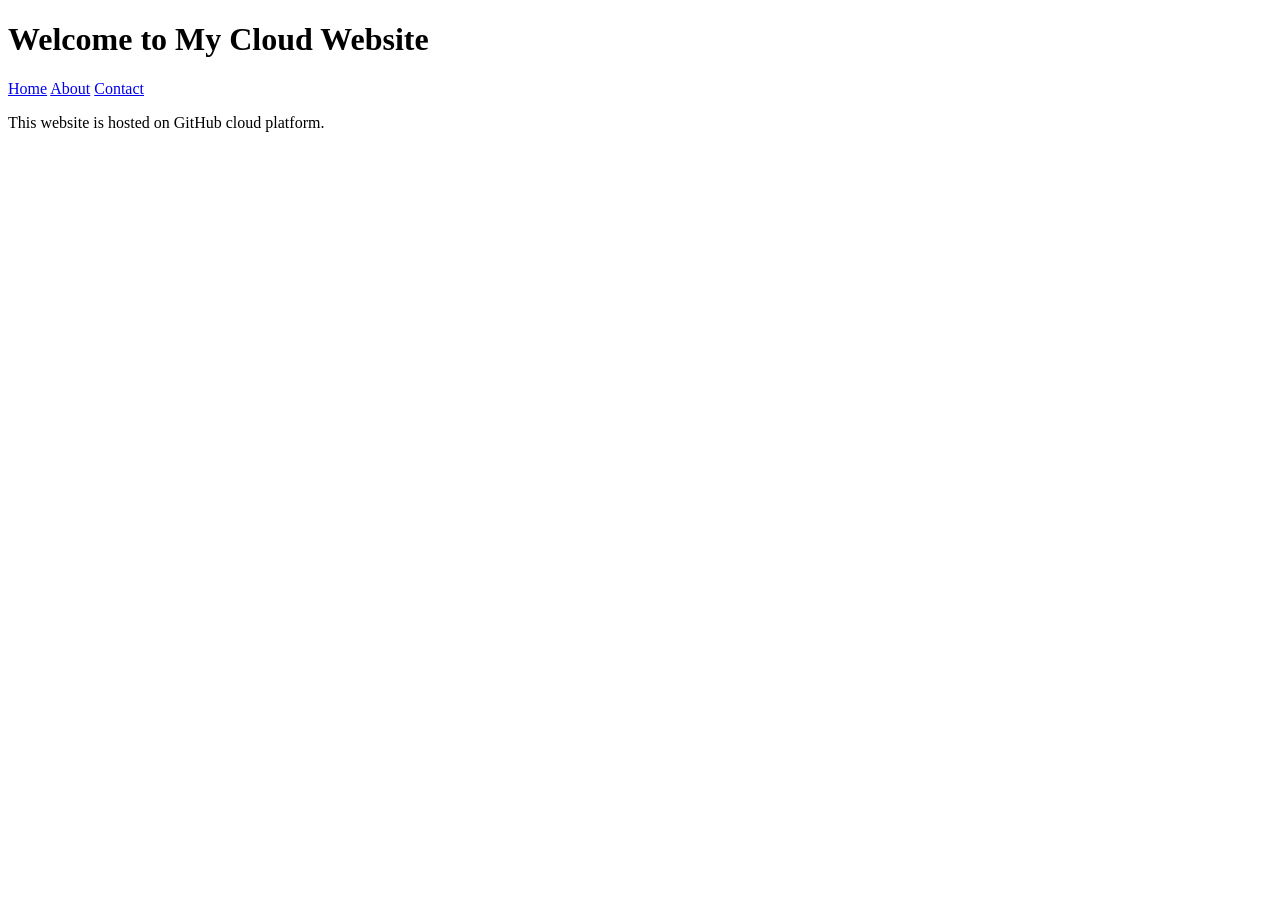
==== index.html @ 935268a1 "Create index.html" ====
<!DOCTYPE html>
<html>
<head>
<title>My Cloud Website</title>
<link rel="stylesheet" href="style.css">
</head>

<body>

<h1>Welcome to My Cloud Website</h1>

<nav>
<a href="index.html">Home</a>
<a href="about.html">About</a>
<a href="contact.html">Contact</a>
</nav>

<p>This website is hosted on GitHub cloud platform.</p>

</body>
</html>
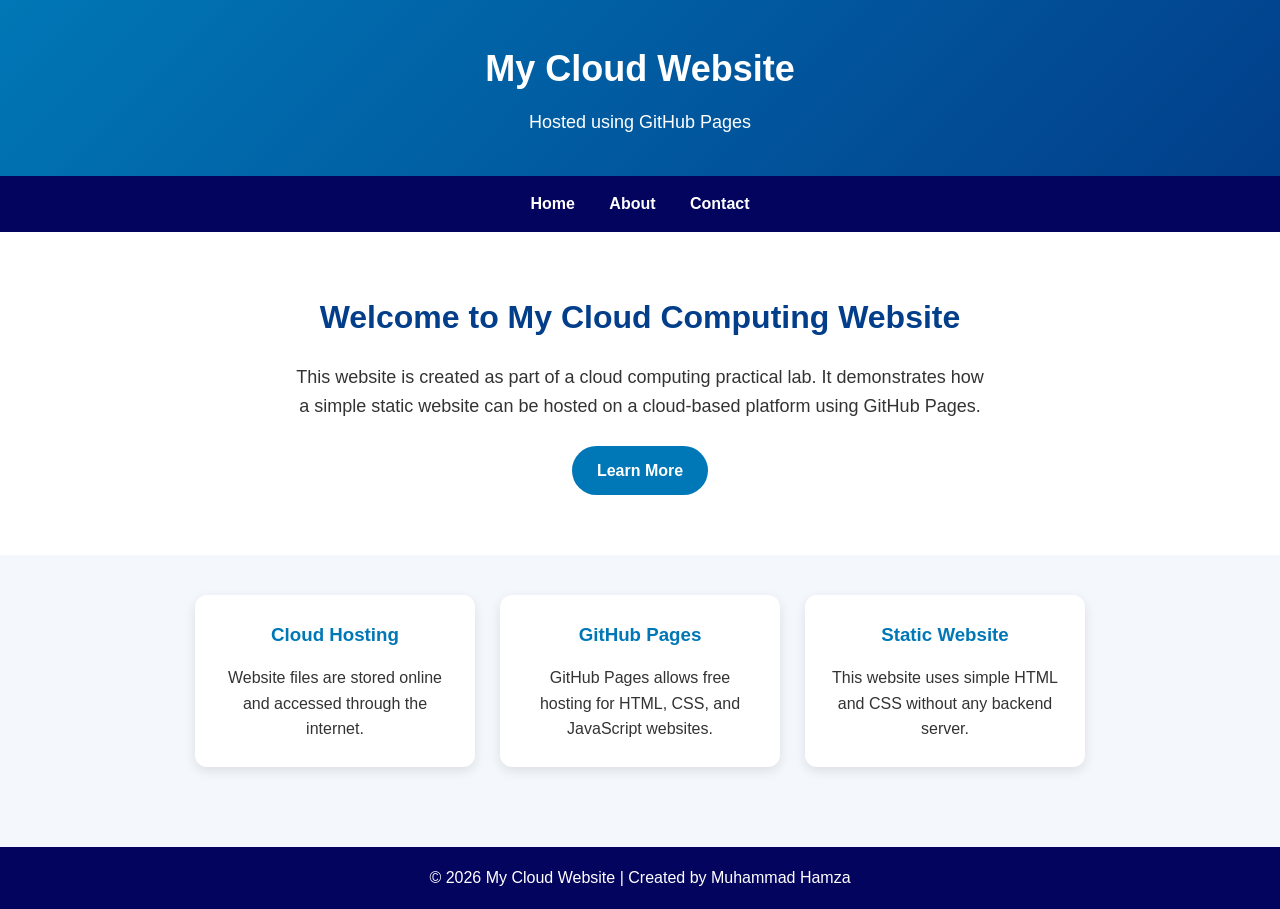
==== commit 3f2cc92e: "Update index.html" ====
--- a/index.html
+++ b/index.html
@@ -1,21 +1,52 @@
 <!DOCTYPE html>
 <html>
 <head>
-<title>My Cloud Website</title>
-<link rel="stylesheet" href="style.css">
+    <title>My Cloud Website</title>
+    <link rel="stylesheet" href="style.css">
 </head>
 
 <body>
 
-<h1>Welcome to My Cloud Website</h1>
+<header>
+    <h1>My Cloud Website</h1>
+    <p>Hosted using GitHub Pages</p>
+</header>
 
 <nav>
-<a href="index.html">Home</a>
-<a href="about.html">About</a>
-<a href="contact.html">Contact</a>
+    <a href="index.html">Home</a>
+    <a href="about.html">About</a>
+    <a href="contact.html">Contact</a>
 </nav>
 
-<p>This website is hosted on GitHub cloud platform.</p>
+<section class="hero">
+    <h2>Welcome to My Cloud Computing Website</h2>
+    <p>
+        This website is created as part of a cloud computing practical lab.
+        It demonstrates how a simple static website can be hosted on a cloud-based platform using GitHub Pages.
+    </p>
+    <a class="btn" href="about.html">Learn More</a>
+</section>
+
+<section class="cards">
+    <div class="card">
+        <h3>Cloud Hosting</h3>
+        <p>Website files are stored online and accessed through the internet.</p>
+    </div>
+
+    <div class="card">
+        <h3>GitHub Pages</h3>
+        <p>GitHub Pages allows free hosting for HTML, CSS, and JavaScript websites.</p>
+    </div>
+
+    <div class="card">
+        <h3>Static Website</h3>
+        <p>This website uses simple HTML and CSS without any backend server.</p>
+    </div>
+</section>
+
+<footer>
+    <p>&copy; 2026 My Cloud Website | Created by Muhammad Hamza</p>
+</footer>
 
 </body>
 </html>
--- a/style.css
+++ b/style.css
@@ -0,0 +1,161 @@
+* {
+    margin: 0;
+    padding: 0;
+    box-sizing: border-box;
+}
+
+body {
+    font-family: Arial, sans-serif;
+    background-color: #f4f7fb;
+    color: #333;
+    line-height: 1.6;
+}
+
+header {
+    background: linear-gradient(135deg, #0077b6, #023e8a);
+    color: white;
+    text-align: center;
+    padding: 40px 20px;
+}
+
+header h1 {
+    font-size: 36px;
+    margin-bottom: 10px;
+}
+
+header p {
+    font-size: 18px;
+}
+
+nav {
+    background-color: #03045e;
+    text-align: center;
+    padding: 15px;
+}
+
+nav a {
+    color: white;
+    text-decoration: none;
+    margin: 0 15px;
+    font-weight: bold;
+    font-size: 16px;
+}
+
+nav a:hover {
+    color: #90e0ef;
+}
+
+.hero {
+    text-align: center;
+    padding: 60px 20px;
+    background-color: white;
+}
+
+.hero h2 {
+    font-size: 32px;
+    color: #023e8a;
+    margin-bottom: 20px;
+}
+
+.hero p {
+    max-width: 700px;
+    margin: auto;
+    font-size: 18px;
+    margin-bottom: 25px;
+}
+
+.btn {
+    display: inline-block;
+    background-color: #0077b6;
+    color: white;
+    padding: 12px 25px;
+    text-decoration: none;
+    border-radius: 25px;
+    font-weight: bold;
+}
+
+.btn:hover {
+    background-color: #023e8a;
+}
+
+.cards {
+    display: flex;
+    justify-content: center;
+    gap: 25px;
+    padding: 40px 20px;
+    flex-wrap: wrap;
+}
+
+.card {
+    background-color: white;
+    width: 280px;
+    padding: 25px;
+    border-radius: 12px;
+    box-shadow: 0 4px 12px rgba(0,0,0,0.1);
+    text-align: center;
+}
+
+.card h3 {
+    color: #0077b6;
+    margin-bottom: 15px;
+}
+
+.content {
+    max-width: 900px;
+    margin: 40px auto;
+    background-color: white;
+    padding: 35px;
+    border-radius: 12px;
+    box-shadow: 0 4px 12px rgba(0,0,0,0.08);
+}
+
+.content h2 {
+    color: #023e8a;
+    margin-bottom: 10px;
+    margin-top: 20px;
+}
+
+.content p {
+    margin-bottom: 15px;
+}
+
+.content ul {
+    margin-left: 25px;
+    margin-top: 10px;
+}
+
+.contact-box {
+    background-color: #eaf6ff;
+    padding: 20px;
+    border-left: 5px solid #0077b6;
+    border-radius: 8px;
+    margin: 20px 0;
+}
+
+footer {
+    background-color: #03045e;
+    color: white;
+    text-align: center;
+    padding: 18px;
+    margin-top: 40px;
+}
+
+@media (max-width: 768px) {
+    header h1 {
+        font-size: 28px;
+    }
+
+    .hero h2 {
+        font-size: 26px;
+    }
+
+    nav a {
+        display: inline-block;
+        margin: 8px;
+    }
+
+    .cards {
+        flex-direction: column;
+        align-items: center;
+    }
+}
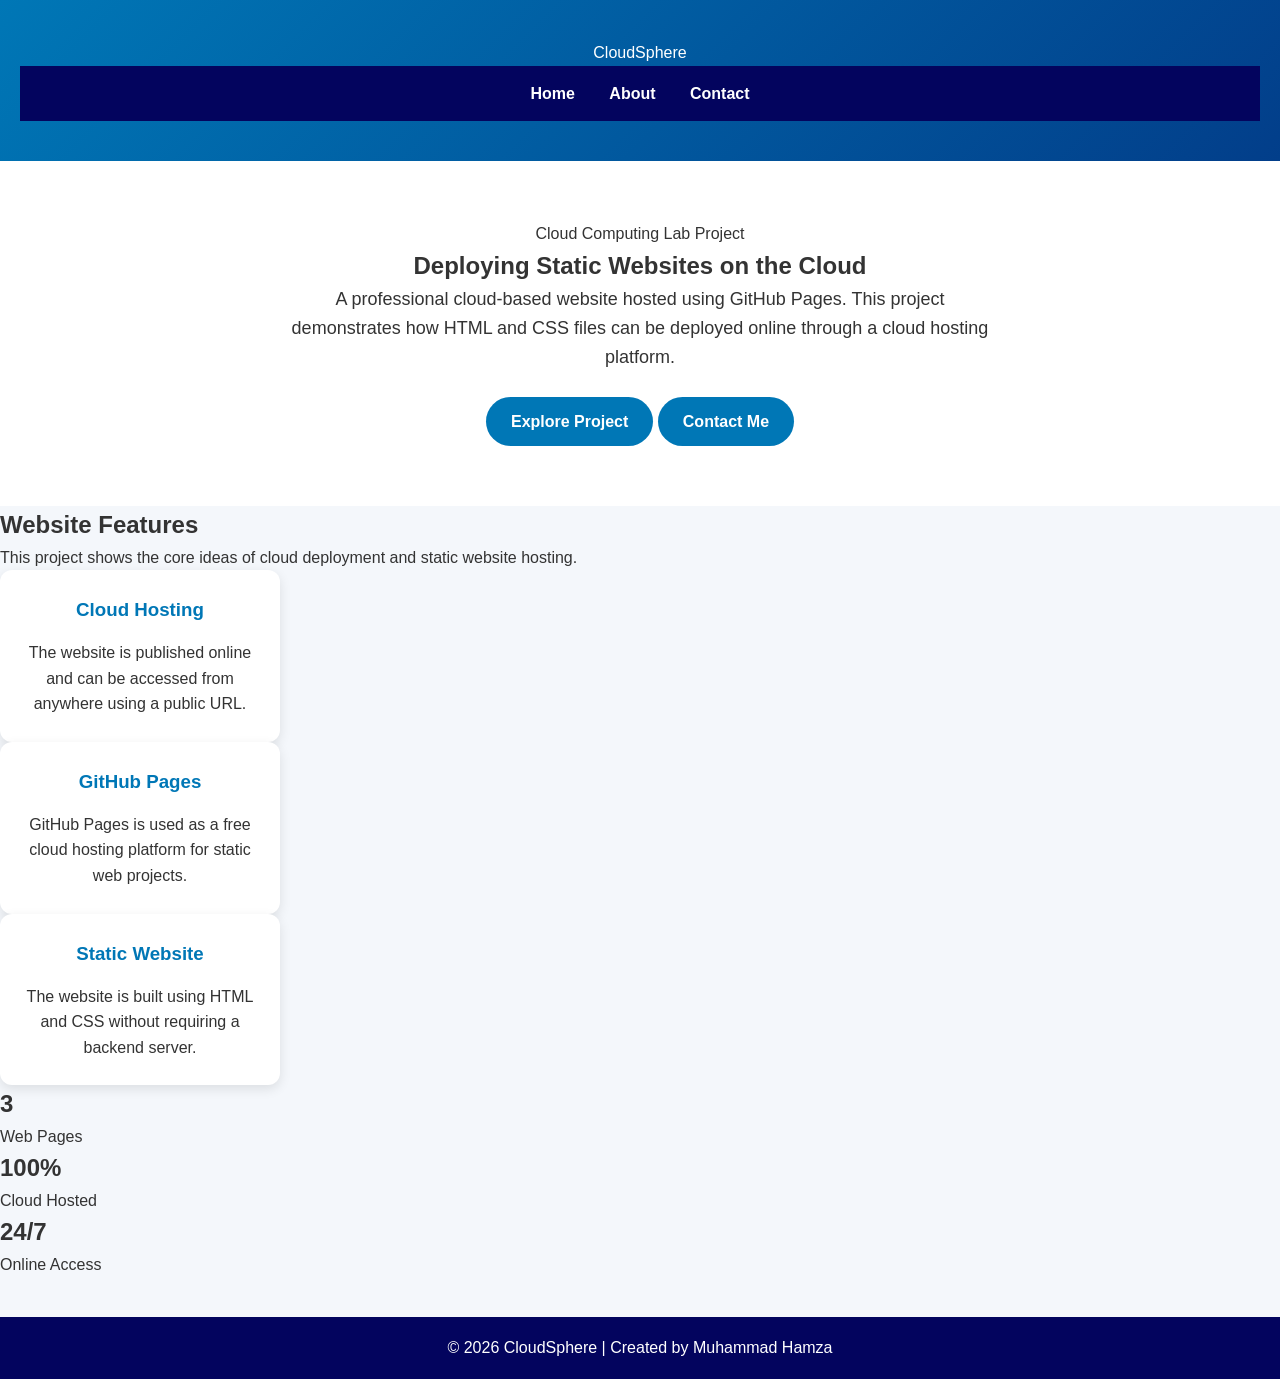
==== commit 31cefd13: "Update index.html" ====
--- a/index.html
+++ b/index.html
@@ -1,51 +1,77 @@
 <!DOCTYPE html>
-<html>
+<html lang="en">
 <head>
-    <title>My Cloud Website</title>
+    <meta charset="UTF-8">
+    <meta name="viewport" content="width=device-width, initial-scale=1.0">
+    <title>CloudSphere | Cloud Computing Website</title>
     <link rel="stylesheet" href="style.css">
 </head>
-
 <body>
 
-<header>
-    <h1>My Cloud Website</h1>
-    <p>Hosted using GitHub Pages</p>
+<header class="navbar">
+    <div class="logo">CloudSphere</div>
+    <nav>
+        <a href="index.html" class="active">Home</a>
+        <a href="about.html">About</a>
+        <a href="contact.html">Contact</a>
+    </nav>
 </header>
 
-<nav>
-    <a href="index.html">Home</a>
-    <a href="about.html">About</a>
-    <a href="contact.html">Contact</a>
-</nav>
-
 <section class="hero">
-    <h2>Welcome to My Cloud Computing Website</h2>
-    <p>
-        This website is created as part of a cloud computing practical lab.
-        It demonstrates how a simple static website can be hosted on a cloud-based platform using GitHub Pages.
-    </p>
-    <a class="btn" href="about.html">Learn More</a>
+    <div class="hero-content">
+        <span class="badge">Cloud Computing Lab Project</span>
+        <h1>Deploying Static Websites on the Cloud</h1>
+        <p>
+            A professional cloud-based website hosted using GitHub Pages.
+            This project demonstrates how HTML and CSS files can be deployed online
+            through a cloud hosting platform.
+        </p>
+        <div class="hero-buttons">
+            <a href="about.html" class="btn primary">Explore Project</a>
+            <a href="contact.html" class="btn secondary">Contact Me</a>
+        </div>
+    </div>
 </section>
 
-<section class="cards">
-    <div class="card">
-        <h3>Cloud Hosting</h3>
-        <p>Website files are stored online and accessed through the internet.</p>
+<section class="features">
+    <h2>Website Features</h2>
+    <p class="section-text">This project shows the core ideas of cloud deployment and static website hosting.</p>
+
+    <div class="grid">
+        <div class="card">
+            <h3>Cloud Hosting</h3>
+            <p>The website is published online and can be accessed from anywhere using a public URL.</p>
+        </div>
+
+        <div class="card">
+            <h3>GitHub Pages</h3>
+            <p>GitHub Pages is used as a free cloud hosting platform for static web projects.</p>
+        </div>
+
+        <div class="card">
+            <h3>Static Website</h3>
+            <p>The website is built using HTML and CSS without requiring a backend server.</p>
+        </div>
     </div>
+</section>
 
-    <div class="card">
-        <h3>GitHub Pages</h3>
-        <p>GitHub Pages allows free hosting for HTML, CSS, and JavaScript websites.</p>
+<section class="stats">
+    <div>
+        <h2>3</h2>
+        <p>Web Pages</p>
     </div>
-
-    <div class="card">
-        <h3>Static Website</h3>
-        <p>This website uses simple HTML and CSS without any backend server.</p>
+    <div>
+        <h2>100%</h2>
+        <p>Cloud Hosted</p>
+    </div>
+    <div>
+        <h2>24/7</h2>
+        <p>Online Access</p>
     </div>
 </section>
 
 <footer>
-    <p>&copy; 2026 My Cloud Website | Created by Muhammad Hamza</p>
+    <p>© 2026 CloudSphere | Created by Muhammad Hamza</p>
 </footer>
 
 </body>
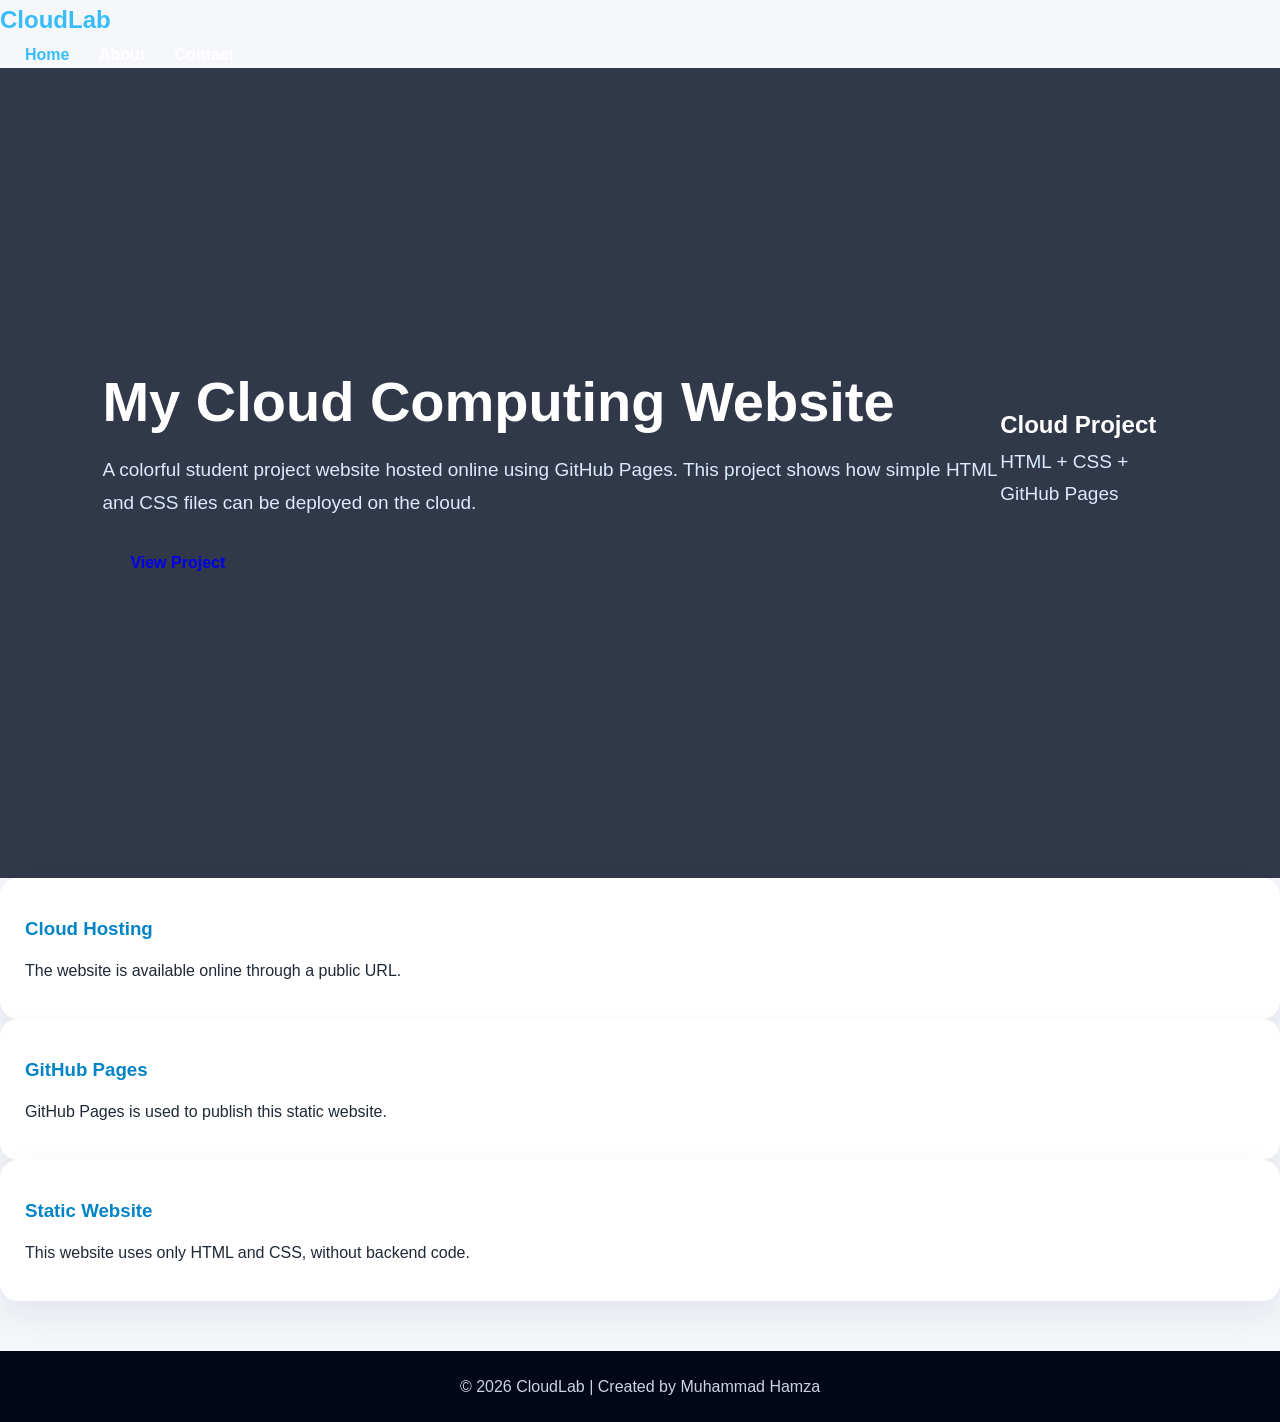
==== commit 242edf74: "Update index.html" ====
--- a/index.html
+++ b/index.html
@@ -3,13 +3,13 @@
 <head>
     <meta charset="UTF-8">
     <meta name="viewport" content="width=device-width, initial-scale=1.0">
-    <title>CloudSphere | Cloud Computing Website</title>
+    <title>CloudLab | Home</title>
     <link rel="stylesheet" href="style.css">
 </head>
 <body>
 
-<header class="navbar">
-    <div class="logo">CloudSphere</div>
+<header>
+    <div class="logo">CloudLab</div>
     <nav>
         <a href="index.html" class="active">Home</a>
         <a href="about.html">About</a>
@@ -18,60 +18,40 @@
 </header>
 
 <section class="hero">
-    <div class="hero-content">
-        <span class="badge">Cloud Computing Lab Project</span>
-        <h1>Deploying Static Websites on the Cloud</h1>
+    <div class="hero-text">
+        <h1>My Cloud Computing Website</h1>
         <p>
-            A professional cloud-based website hosted using GitHub Pages.
-            This project demonstrates how HTML and CSS files can be deployed online
-            through a cloud hosting platform.
+            A colorful student project website hosted online using GitHub Pages.
+            This project shows how simple HTML and CSS files can be deployed on the cloud.
         </p>
-        <div class="hero-buttons">
-            <a href="about.html" class="btn primary">Explore Project</a>
-            <a href="contact.html" class="btn secondary">Contact Me</a>
-        </div>
+        <a href="about.html" class="btn">View Project</a>
+    </div>
+
+    <div class="hero-box">
+        <h2>Cloud Project</h2>
+        <p>HTML + CSS + GitHub Pages</p>
     </div>
 </section>
 
-<section class="features">
-    <h2>Website Features</h2>
-    <p class="section-text">This project shows the core ideas of cloud deployment and static website hosting.</p>
+<section class="cards">
+    <div class="card pink">
+        <h3>Cloud Hosting</h3>
+        <p>The website is available online through a public URL.</p>
+    </div>
 
-    <div class="grid">
-        <div class="card">
-            <h3>Cloud Hosting</h3>
-            <p>The website is published online and can be accessed from anywhere using a public URL.</p>
-        </div>
+    <div class="card blue">
+        <h3>GitHub Pages</h3>
+        <p>GitHub Pages is used to publish this static website.</p>
+    </div>
 
-        <div class="card">
-            <h3>GitHub Pages</h3>
-            <p>GitHub Pages is used as a free cloud hosting platform for static web projects.</p>
-        </div>
-
-        <div class="card">
-            <h3>Static Website</h3>
-            <p>The website is built using HTML and CSS without requiring a backend server.</p>
-        </div>
-    </div>
-</section>
-
-<section class="stats">
-    <div>
-        <h2>3</h2>
-        <p>Web Pages</p>
-    </div>
-    <div>
-        <h2>100%</h2>
-        <p>Cloud Hosted</p>
-    </div>
-    <div>
-        <h2>24/7</h2>
-        <p>Online Access</p>
+    <div class="card yellow">
+        <h3>Static Website</h3>
+        <p>This website uses only HTML and CSS, without backend code.</p>
     </div>
 </section>
 
 <footer>
-    <p>© 2026 CloudSphere | Created by Muhammad Hamza</p>
+    <p>© 2026 CloudLab | Created by Muhammad Hamza</p>
 </footer>
 
 </body>
--- a/style.css
+++ b/style.css
@@ -5,157 +5,314 @@
 }
 
 body {
-    font-family: Arial, sans-serif;
-    background-color: #f4f7fb;
-    color: #333;
-    line-height: 1.6;
-}
-
-header {
-    background: linear-gradient(135deg, #0077b6, #023e8a);
-    color: white;
+    font-family: "Segoe UI", Arial, sans-serif;
+    background: #f5f7fb;
+    color: #1f2937;
+    line-height: 1.7;
+}
+
+.navbar {
+    width: 100%;
+    background: #0f172a;
+    color: white;
+    padding: 18px 8%;
+    display: flex;
+    justify-content: space-between;
+    align-items: center;
+    position: sticky;
+    top: 0;
+    z-index: 1000;
+}
+
+.logo {
+    font-size: 24px;
+    font-weight: 800;
+    color: #38bdf8;
+}
+
+nav a {
+    color: white;
+    text-decoration: none;
+    margin-left: 25px;
+    font-weight: 600;
+    transition: 0.3s;
+}
+
+nav a:hover,
+nav a.active {
+    color: #38bdf8;
+}
+
+.hero {
+    min-height: 90vh;
+    background: linear-gradient(rgba(15, 23, 42, 0.85), rgba(15, 23, 42, 0.85)),
+                url("https://images.unsplash.com/photo-1451187580459-43490279c0fa");
+    background-size: cover;
+    background-position: center;
+    display: flex;
+    align-items: center;
+    padding: 0 8%;
+    color: white;
+}
+
+.hero-content {
+    max-width: 750px;
+}
+
+.badge {
+    display: inline-block;
+    background: rgba(56, 189, 248, 0.15);
+    color: #7dd3fc;
+    border: 1px solid #38bdf8;
+    padding: 8px 18px;
+    border-radius: 30px;
+    margin-bottom: 20px;
+    font-weight: 600;
+}
+
+.hero h1 {
+    font-size: 56px;
+    line-height: 1.15;
+    margin-bottom: 20px;
+}
+
+.hero p {
+    font-size: 19px;
+    color: #dbeafe;
+    margin-bottom: 30px;
+}
+
+.hero-buttons {
+    display: flex;
+    gap: 15px;
+    flex-wrap: wrap;
+}
+
+.btn {
+    padding: 13px 28px;
+    border-radius: 30px;
+    text-decoration: none;
+    font-weight: 700;
+    transition: 0.3s;
+}
+
+.primary {
+    background: #38bdf8;
+    color: #0f172a;
+}
+
+.primary:hover {
+    background: #0ea5e9;
+}
+
+.secondary {
+    border: 2px solid #38bdf8;
+    color: white;
+}
+
+.secondary:hover {
+    background: #38bdf8;
+    color: #0f172a;
+}
+
+.features {
+    padding: 80px 8%;
     text-align: center;
-    padding: 40px 20px;
-}
-
-header h1 {
-    font-size: 36px;
+}
+
+.features h2,
+.content-box h2,
+.contact-info h2,
+.contact-form h2 {
+    color: #0f172a;
+    margin-bottom: 15px;
+}
+
+.section-text {
+    max-width: 650px;
+    margin: 0 auto 40px;
+    color: #64748b;
+}
+
+.grid {
+    display: grid;
+    grid-template-columns: repeat(3, 1fr);
+    gap: 25px;
+}
+
+.card {
+    background: white;
+    padding: 35px 25px;
+    border-radius: 18px;
+    box-shadow: 0 15px 35px rgba(15, 23, 42, 0.08);
+    transition: 0.3s;
+}
+
+.card:hover {
+    transform: translateY(-8px);
+}
+
+.card h3 {
+    color: #0284c7;
+    margin-bottom: 12px;
+}
+
+.stats {
+    background: #0f172a;
+    color: white;
+    padding: 60px 8%;
+    display: flex;
+    justify-content: space-around;
+    text-align: center;
+}
+
+.stats h2 {
+    font-size: 42px;
+    color: #38bdf8;
+}
+
+.page-header {
+    background: linear-gradient(135deg, #0f172a, #075985);
+    color: white;
+    text-align: center;
+    padding: 80px 8%;
+}
+
+.page-header h1 {
+    font-size: 44px;
     margin-bottom: 10px;
 }
 
-header p {
-    font-size: 18px;
-}
-
-nav {
-    background-color: #03045e;
+.content-box {
+    max-width: 1000px;
+    margin: 50px auto;
+    background: white;
+    padding: 45px;
+    border-radius: 18px;
+    box-shadow: 0 15px 35px rgba(15, 23, 42, 0.08);
+}
+
+.content-box p {
+    margin-bottom: 20px;
+    color: #475569;
+}
+
+.tech-list {
+    display: flex;
+    flex-wrap: wrap;
+    gap: 12px;
+    margin: 20px 0;
+}
+
+.tech-list span {
+    background: #e0f2fe;
+    color: #0369a1;
+    padding: 10px 18px;
+    border-radius: 25px;
+    font-weight: 700;
+}
+
+.contact-section {
+    max-width: 1100px;
+    margin: 50px auto;
+    padding: 0 20px;
+    display: grid;
+    grid-template-columns: 1fr 1fr;
+    gap: 30px;
+}
+
+.contact-info,
+.contact-form {
+    background: white;
+    padding: 35px;
+    border-radius: 18px;
+    box-shadow: 0 15px 35px rgba(15, 23, 42, 0.08);
+}
+
+.contact-info p {
+    margin-bottom: 12px;
+}
+
+form {
+    display: flex;
+    flex-direction: column;
+    gap: 15px;
+}
+
+input,
+textarea {
+    width: 100%;
+    padding: 14px;
+    border: 1px solid #cbd5e1;
+    border-radius: 10px;
+    font-size: 15px;
+}
+
+textarea {
+    height: 140px;
+    resize: none;
+}
+
+button {
+    background: #0284c7;
+    color: white;
+    border: none;
+    padding: 14px;
+    border-radius: 10px;
+    font-size: 16px;
+    font-weight: 700;
+    cursor: pointer;
+    transition: 0.3s;
+}
+
+button:hover {
+    background: #075985;
+}
+
+footer {
+    background: #020617;
+    color: #cbd5e1;
     text-align: center;
-    padding: 15px;
-}
-
-nav a {
-    color: white;
-    text-decoration: none;
-    margin: 0 15px;
-    font-weight: bold;
-    font-size: 16px;
-}
-
-nav a:hover {
-    color: #90e0ef;
-}
-
-.hero {
-    text-align: center;
-    padding: 60px 20px;
-    background-color: white;
-}
-
-.hero h2 {
-    font-size: 32px;
-    color: #023e8a;
-    margin-bottom: 20px;
-}
-
-.hero p {
-    max-width: 700px;
-    margin: auto;
-    font-size: 18px;
-    margin-bottom: 25px;
-}
-
-.btn {
-    display: inline-block;
-    background-color: #0077b6;
-    color: white;
-    padding: 12px 25px;
-    text-decoration: none;
-    border-radius: 25px;
-    font-weight: bold;
-}
-
-.btn:hover {
-    background-color: #023e8a;
-}
-
-.cards {
-    display: flex;
-    justify-content: center;
-    gap: 25px;
-    padding: 40px 20px;
-    flex-wrap: wrap;
-}
-
-.card {
-    background-color: white;
-    width: 280px;
-    padding: 25px;
-    border-radius: 12px;
-    box-shadow: 0 4px 12px rgba(0,0,0,0.1);
-    text-align: center;
-}
-
-.card h3 {
-    color: #0077b6;
-    margin-bottom: 15px;
-}
-
-.content {
-    max-width: 900px;
-    margin: 40px auto;
-    background-color: white;
-    padding: 35px;
-    border-radius: 12px;
-    box-shadow: 0 4px 12px rgba(0,0,0,0.08);
-}
-
-.content h2 {
-    color: #023e8a;
-    margin-bottom: 10px;
-    margin-top: 20px;
-}
-
-.content p {
-    margin-bottom: 15px;
-}
-
-.content ul {
-    margin-left: 25px;
-    margin-top: 10px;
-}
-
-.contact-box {
-    background-color: #eaf6ff;
-    padding: 20px;
-    border-left: 5px solid #0077b6;
-    border-radius: 8px;
-    margin: 20px 0;
-}
-
-footer {
-    background-color: #03045e;
-    color: white;
-    text-align: center;
-    padding: 18px;
-    margin-top: 40px;
-}
-
-@media (max-width: 768px) {
-    header h1 {
-        font-size: 28px;
-    }
-
-    .hero h2 {
-        font-size: 26px;
+    padding: 22px;
+    margin-top: 50px;
+}
+
+@media (max-width: 900px) {
+    .hero h1 {
+        font-size: 40px;
+    }
+
+    .grid,
+    .contact-section {
+        grid-template-columns: 1fr;
+    }
+
+    .stats {
+        flex-direction: column;
+        gap: 30px;
+    }
+
+    .navbar {
+        flex-direction: column;
+        gap: 15px;
     }
 
     nav a {
-        display: inline-block;
-        margin: 8px;
-    }
-
-    .cards {
-        flex-direction: column;
-        align-items: center;
-    }
-}
+        margin: 0 10px;
+    }
+}
+
+@media (max-width: 500px) {
+    .hero h1 {
+        font-size: 32px;
+    }
+
+    .page-header h1 {
+        font-size: 34px;
+    }
+
+    .content-box {
+        margin: 30px 15px;
+        padding: 25px;
+    }
+}
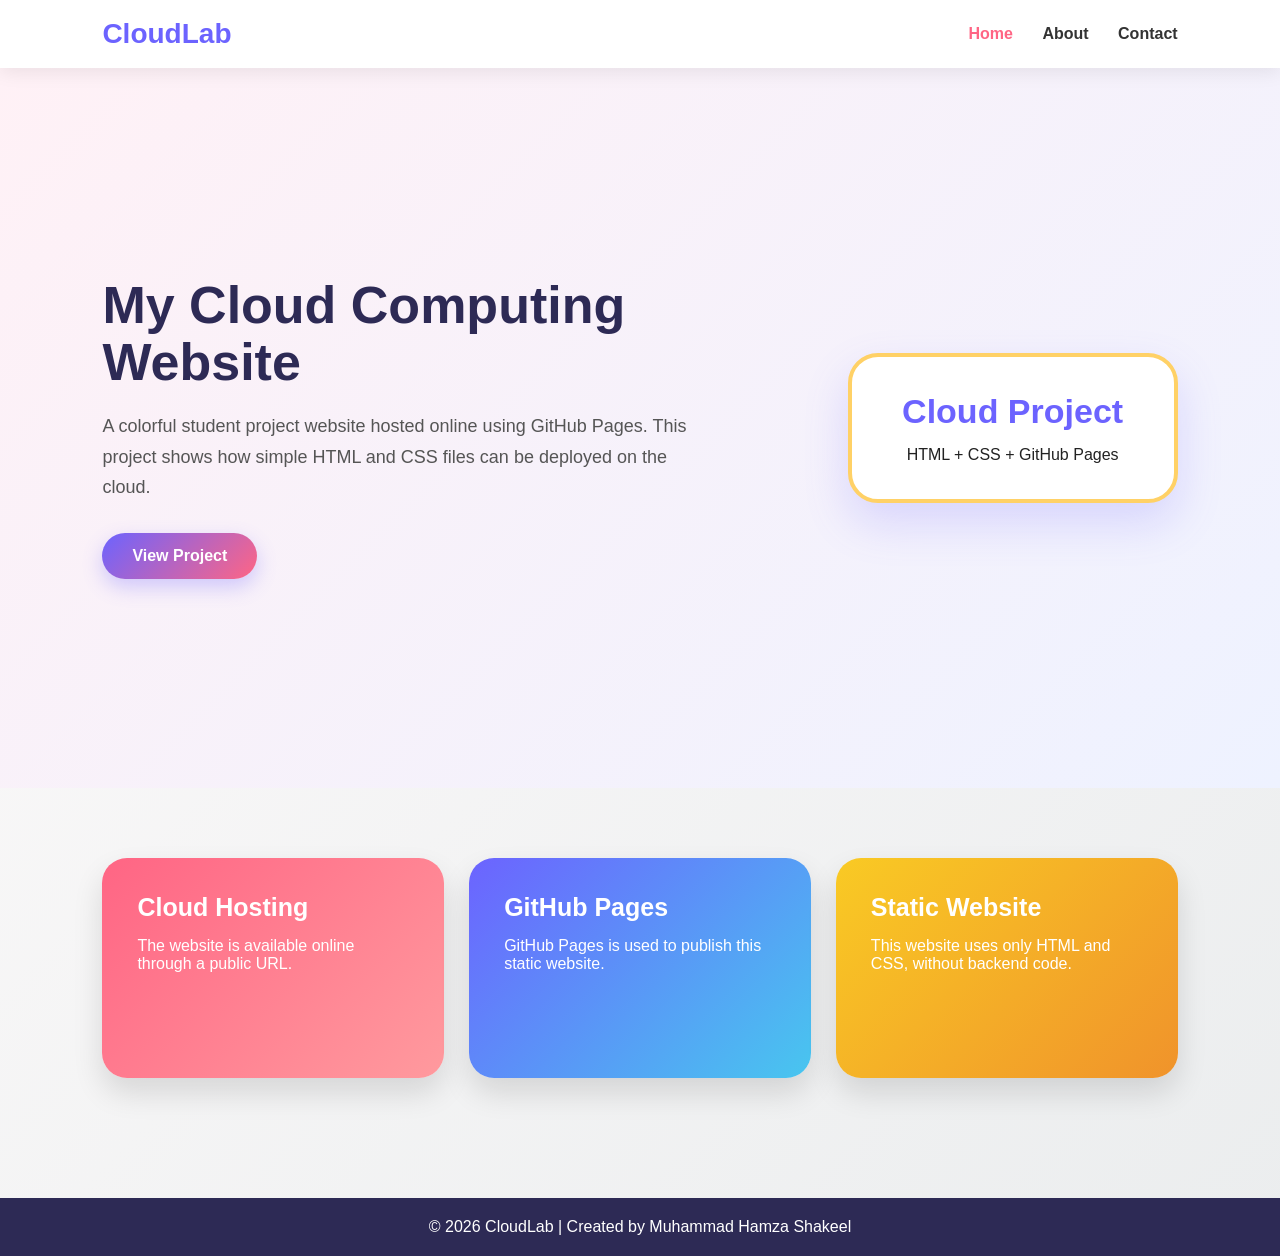
==== commit 0c0df6d6: "Update index.html" ====
--- a/index.html
+++ b/index.html
@@ -51,7 +51,7 @@
 </section>
 
 <footer>
-    <p>© 2026 CloudLab | Created by Muhammad Hamza</p>
+    <p>© 2026 CloudLab | Created by Muhammad Hamza Shakeel</p>
 </footer>
 
 </body>
--- a/style.css
+++ b/style.css
@@ -6,293 +6,251 @@
 
 body {
     font-family: "Segoe UI", Arial, sans-serif;
-    background: #f5f7fb;
-    color: #1f2937;
-    line-height: 1.7;
-}
-
-.navbar {
-    width: 100%;
-    background: #0f172a;
-    color: white;
+    background: linear-gradient(135deg, #fdfbfb, #ebedee);
+    color: #222;
+}
+
+header {
+    background: white;
     padding: 18px 8%;
     display: flex;
     justify-content: space-between;
     align-items: center;
+    box-shadow: 0 4px 18px rgba(0,0,0,0.08);
     position: sticky;
     top: 0;
-    z-index: 1000;
+    z-index: 10;
 }
 
 .logo {
-    font-size: 24px;
+    font-size: 28px;
     font-weight: 800;
-    color: #38bdf8;
+    color: #6c63ff;
 }
 
 nav a {
-    color: white;
     text-decoration: none;
+    color: #333;
     margin-left: 25px;
     font-weight: 600;
-    transition: 0.3s;
 }
 
 nav a:hover,
 nav a.active {
-    color: #38bdf8;
+    color: #ff6584;
 }
 
 .hero {
-    min-height: 90vh;
-    background: linear-gradient(rgba(15, 23, 42, 0.85), rgba(15, 23, 42, 0.85)),
-                url("https://images.unsplash.com/photo-1451187580459-43490279c0fa");
-    background-size: cover;
-    background-position: center;
-    display: flex;
+    min-height: 80vh;
+    padding: 70px 8%;
+    display: flex;
+    justify-content: space-between;
     align-items: center;
-    padding: 0 8%;
-    color: white;
-}
-
-.hero-content {
-    max-width: 750px;
-}
-
-.badge {
+    gap: 40px;
+    background: linear-gradient(135deg, #fff1f6, #eef2ff);
+}
+
+.hero-text {
+    max-width: 600px;
+}
+
+.hero-text h1 {
+    font-size: 52px;
+    line-height: 1.1;
+    color: #2d2a55;
+    margin-bottom: 20px;
+}
+
+.hero-text p {
+    font-size: 18px;
+    color: #555;
+    margin-bottom: 30px;
+    line-height: 1.7;
+}
+
+.btn {
     display: inline-block;
-    background: rgba(56, 189, 248, 0.15);
-    color: #7dd3fc;
-    border: 1px solid #38bdf8;
-    padding: 8px 18px;
+    background: linear-gradient(135deg, #6c63ff, #ff6584);
+    color: white;
+    text-decoration: none;
+    padding: 14px 30px;
     border-radius: 30px;
-    margin-bottom: 20px;
-    font-weight: 600;
-}
-
-.hero h1 {
-    font-size: 56px;
-    line-height: 1.15;
-    margin-bottom: 20px;
-}
-
-.hero p {
-    font-size: 19px;
-    color: #dbeafe;
-    margin-bottom: 30px;
-}
-
-.hero-buttons {
-    display: flex;
-    gap: 15px;
-    flex-wrap: wrap;
-}
-
-.btn {
-    padding: 13px 28px;
+    font-weight: 700;
+    box-shadow: 0 8px 20px rgba(108,99,255,0.3);
+}
+
+.hero-box {
+    width: 330px;
+    background: white;
     border-radius: 30px;
-    text-decoration: none;
-    font-weight: 700;
-    transition: 0.3s;
-}
-
-.primary {
-    background: #38bdf8;
-    color: #0f172a;
-}
-
-.primary:hover {
-    background: #0ea5e9;
-}
-
-.secondary {
-    border: 2px solid #38bdf8;
-    color: white;
-}
-
-.secondary:hover {
-    background: #38bdf8;
-    color: #0f172a;
-}
-
-.features {
-    padding: 80px 8%;
-    text-align: center;
-}
-
-.features h2,
-.content-box h2,
-.contact-info h2,
-.contact-form h2 {
-    color: #0f172a;
+    padding: 35px;
+    box-shadow: 0 20px 45px rgba(108,99,255,0.2);
+    border: 4px solid #ffd166;
+    text-align: center;
+}
+
+.hero-box h2 {
+    font-size: 34px;
+    color: #6c63ff;
     margin-bottom: 15px;
 }
 
-.section-text {
-    max-width: 650px;
-    margin: 0 auto 40px;
-    color: #64748b;
-}
-
-.grid {
+.cards {
+    padding: 70px 8%;
     display: grid;
     grid-template-columns: repeat(3, 1fr);
     gap: 25px;
 }
 
 .card {
-    background: white;
-    padding: 35px 25px;
-    border-radius: 18px;
-    box-shadow: 0 15px 35px rgba(15, 23, 42, 0.08);
-    transition: 0.3s;
-}
-
-.card:hover {
-    transform: translateY(-8px);
+    padding: 35px;
+    border-radius: 25px;
+    color: white;
+    min-height: 220px;
+    box-shadow: 0 15px 30px rgba(0,0,0,0.12);
 }
 
 .card h3 {
-    color: #0284c7;
-    margin-bottom: 12px;
-}
-
-.stats {
-    background: #0f172a;
-    color: white;
-    padding: 60px 8%;
-    display: flex;
-    justify-content: space-around;
-    text-align: center;
-}
-
-.stats h2 {
-    font-size: 42px;
-    color: #38bdf8;
-}
-
-.page-header {
-    background: linear-gradient(135deg, #0f172a, #075985);
-    color: white;
-    text-align: center;
-    padding: 80px 8%;
-}
-
-.page-header h1 {
+    font-size: 25px;
+    margin-bottom: 15px;
+}
+
+.pink {
+    background: linear-gradient(135deg, #ff6584, #ff9a9e);
+}
+
+.blue {
+    background: linear-gradient(135deg, #6c63ff, #48c6ef);
+}
+
+.yellow {
+    background: linear-gradient(135deg, #f9ca24, #f0932b);
+}
+
+.page-title {
+    text-align: center;
+    padding: 70px 8%;
+    background: linear-gradient(135deg, #6c63ff, #ff6584);
+    color: white;
+}
+
+.page-title h1 {
     font-size: 44px;
     margin-bottom: 10px;
 }
 
-.content-box {
-    max-width: 1000px;
+.content {
+    max-width: 950px;
     margin: 50px auto;
     background: white;
     padding: 45px;
-    border-radius: 18px;
-    box-shadow: 0 15px 35px rgba(15, 23, 42, 0.08);
-}
-
-.content-box p {
-    margin-bottom: 20px;
-    color: #475569;
-}
-
-.tech-list {
+    border-radius: 25px;
+    box-shadow: 0 18px 40px rgba(0,0,0,0.08);
+}
+
+.content h2 {
+    color: #6c63ff;
+    margin-bottom: 10px;
+    margin-top: 20px;
+}
+
+.content p {
+    color: #555;
+    line-height: 1.8;
+    margin-bottom: 18px;
+}
+
+.tags {
     display: flex;
     flex-wrap: wrap;
     gap: 12px;
-    margin: 20px 0;
-}
-
-.tech-list span {
-    background: #e0f2fe;
-    color: #0369a1;
+    margin-top: 20px;
+}
+
+.tags span {
+    background: #eef2ff;
+    color: #6c63ff;
     padding: 10px 18px;
     border-radius: 25px;
     font-weight: 700;
 }
 
-.contact-section {
+.contact-modern {
     max-width: 1100px;
-    margin: 50px auto;
+    margin: 60px auto;
     padding: 0 20px;
     display: grid;
     grid-template-columns: 1fr 1fr;
-    gap: 30px;
-}
-
-.contact-info,
-.contact-form {
-    background: white;
-    padding: 35px;
+    gap: 35px;
+}
+
+.profile-card,
+.message-card {
+    background: white;
+    padding: 40px;
+    border-radius: 25px;
+    box-shadow: 0 18px 40px rgba(0,0,0,0.08);
+}
+
+.profile-card {
+    text-align: center;
+    border-top: 8px solid #6c63ff;
+}
+
+.avatar {
+    width: 100px;
+    height: 100px;
+    background: linear-gradient(135deg, #6c63ff, #ff6584);
+    color: white;
+    font-size: 34px;
+    font-weight: bold;
+    border-radius: 50%;
+    display: flex;
+    align-items: center;
+    justify-content: center;
+    margin: 0 auto 20px;
+}
+
+.profile-card h2,
+.message-card h2 {
+    color: #2d2a55;
+    margin-bottom: 15px;
+}
+
+.student-id {
+    color: #777;
+    margin-bottom: 25px;
+    font-weight: 600;
+}
+
+.info-box {
+    background: #f8f9ff;
+    padding: 20px;
     border-radius: 18px;
-    box-shadow: 0 15px 35px rgba(15, 23, 42, 0.08);
-}
-
-.contact-info p {
+    text-align: left;
+}
+
+.info-box p,
+.message-card p {
+    color: #555;
+    line-height: 1.8;
     margin-bottom: 12px;
 }
 
-form {
-    display: flex;
-    flex-direction: column;
-    gap: 15px;
-}
-
-input,
-textarea {
-    width: 100%;
-    padding: 14px;
-    border: 1px solid #cbd5e1;
-    border-radius: 10px;
-    font-size: 15px;
-}
-
-textarea {
-    height: 140px;
-    resize: none;
-}
-
-button {
-    background: #0284c7;
-    color: white;
-    border: none;
-    padding: 14px;
-    border-radius: 10px;
-    font-size: 16px;
-    font-weight: 700;
-    cursor: pointer;
-    transition: 0.3s;
-}
-
-button:hover {
-    background: #075985;
+.message-card {
+    border-top: 8px solid #ff6584;
 }
 
 footer {
-    background: #020617;
-    color: #cbd5e1;
-    text-align: center;
-    padding: 22px;
+    background: #2d2a55;
+    color: white;
+    text-align: center;
+    padding: 20px;
     margin-top: 50px;
 }
 
 @media (max-width: 900px) {
-    .hero h1 {
-        font-size: 40px;
-    }
-
-    .grid,
-    .contact-section {
-        grid-template-columns: 1fr;
-    }
-
-    .stats {
-        flex-direction: column;
-        gap: 30px;
-    }
-
-    .navbar {
+    header {
         flex-direction: column;
         gap: 15px;
     }
@@ -300,19 +258,18 @@
     nav a {
         margin: 0 10px;
     }
-}
-
-@media (max-width: 500px) {
-    .hero h1 {
-        font-size: 32px;
-    }
-
-    .page-header h1 {
-        font-size: 34px;
-    }
-
-    .content-box {
-        margin: 30px 15px;
-        padding: 25px;
-    }
-}
+
+    .hero {
+        flex-direction: column;
+        text-align: center;
+    }
+
+    .hero-text h1 {
+        font-size: 38px;
+    }
+
+    .cards,
+    .contact-modern {
+        grid-template-columns: 1fr;
+    }
+}
